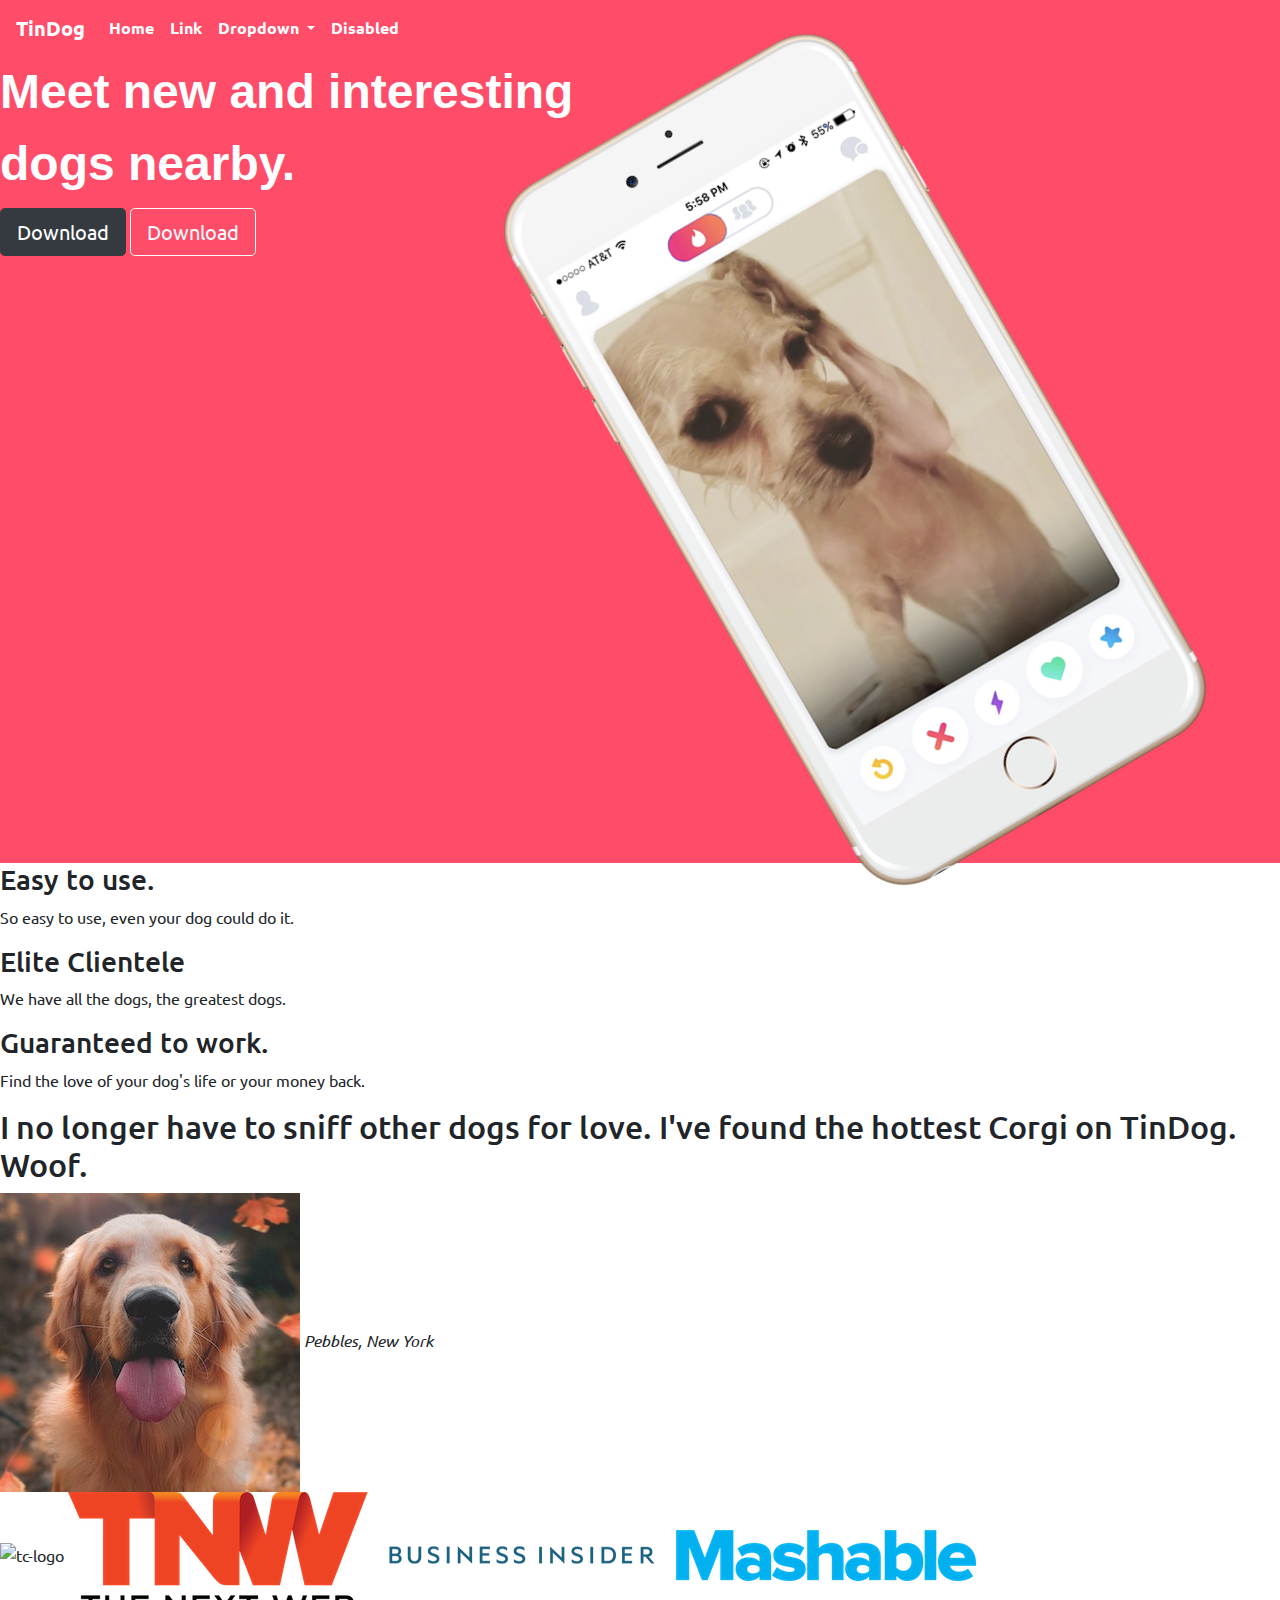
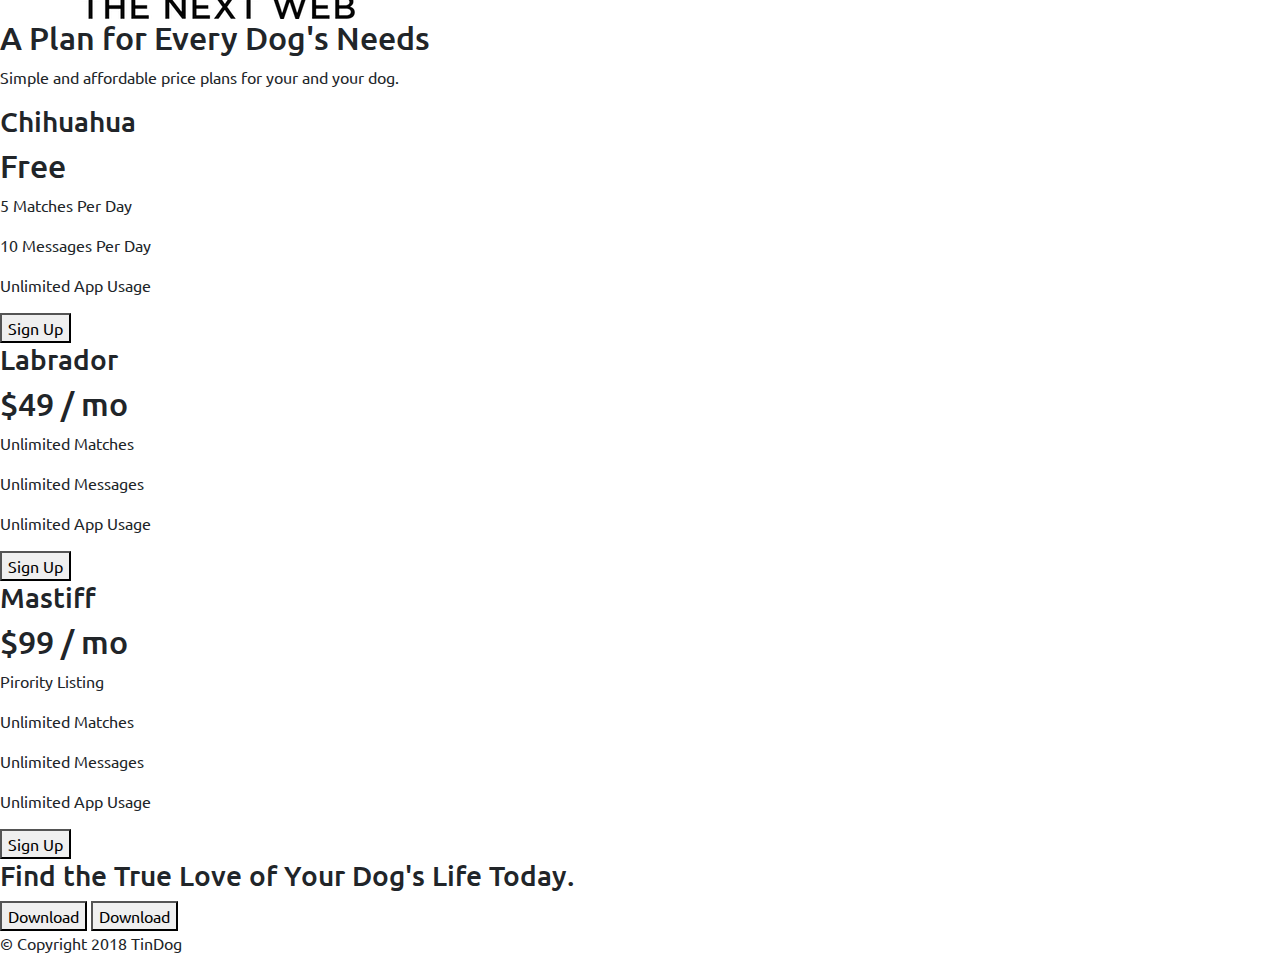
==== tindog/tindog.html.html @ b510470e "Add files via upload" ====
<!DOCTYPE html>
<html>

<head>
  <meta charset="utf-8">
  <title>TinDog</title>
 
  <!-- bootstrap links-->
  <link rel="stylesheet" href="https://cdn.jsdelivr.net/npm/bootstrap@4.0.0/dist/css/bootstrap.min.css" integrity="sha384-Gn5384xqQ1aoWXA+058RXPxPg6fy4IWvTNh0E263XmFcJlSAwiGgFAW/dAiS6JXm" crossorigin="anonymous">
  <script src="https://code.jquery.com/jquery-3.2.1.slim.min.js" integrity="sha384-KJ3o2DKtIkvYIK3UENzmM7KCkRr/rE9/Qpg6aAZGJwFDMVNA/GpGFF93hXpG5KkN" crossorigin="anonymous"></script>
  <script src="https://cdn.jsdelivr.net/npm/popper.js@1.12.9/dist/umd/popper.min.js" integrity="sha384-ApNbgh9B+Y1QKtv3Rn7W3mgPxhU9K/ScQsAP7hUibX39j7fakFPskvXusvfa0b4Q" crossorigin="anonymous"></script>
  <script src="https://cdn.jsdelivr.net/npm/bootstrap@4.0.0/dist/js/bootstrap.min.js" integrity="sha384-JZR6Spejh4U02d8jOt6vLEHfe/JQGiRRSQQxSfFWpi1MquVdAyjUar5+76PVCmYl" crossorigin="anonymous"></script>
  <!-- google fonts-->
  <link rel="stylesheet" href="tindog.css"">
  <link rel="preconnect" href="https://fonts.googleapis.com">
  <link rel="preconnect" href="https://fonts.gstatic.com" crossorigin>
  <link href="https://fonts.googleapis.com/css2?family=Ubuntu:wght@300&display=swap" rel="stylesheet"> 
  <link rel="preconnect" href="https://fonts.googleapis.com">
  <link rel="preconnect" href="https://fonts.gstatic.com" crossorigin>
  <link href="https://fonts.googleapis.com/css2?family=Montserrat:ital,wght@1,100&family=Ubuntu:wght@300&display=swap" rel="stylesheet">
  <!-- font awesome-->
  <!-- <link rel="stylesheet" href="path/to/font-awesome/css/font-awesome.min.css"> -->
  <script src="https://use.fontawesome.com/ddd71c8f5f.js"></script>
  <link rel="stylesheet" href="https://cdnjs.cloudflare.com/ajax/libs/font-awesome/4.7.0/css/font-awesome.min.css">
</head>

<body>
 
  <section id="title">

    <!-- Nav Bar -->
    
    <nav class="navbar navbar-expand-lg navbar-light  " ">
      <a style="color:white; font-weight: bold;"class="navbar-brand" href="#">TinDog</a>
      <button class="navbar-toggler" type="button" data-toggle="collapse" data-target="#navbarSupportedContent" aria-controls="navbarSupportedContent" aria-expanded="false" aria-label="Toggle navigation">
        <span class="navbar-toggler-icon"></span>
      </button>
    
      <div class="collapse navbar-collapse" id="navbarSupportedContent">
        <ul class="navbar-nav mr-auto"  >
          <li class="nav-item active"class="navbar">
            <a class="nav-link"style="color:white;font-weight: bold;" href="#">Home <span class="sr-only">(current)</span></a>
          </li>
          <li class="nav-item"class="navbar">
            <a class="nav-link"style="color:white;font-weight: bold;" href="#">Link</a>
          </li>
          <li class="nav-item dropdown" class="navbar">
            <a class="nav-link dropdown-toggle"style="color:white;font-weight: bold;" href="#" id="navbarDropdown" role="button" data-toggle="dropdown" aria-haspopup="true" aria-expanded="false">
              Dropdown
            </a>
            <div class="dropdown-menu" aria-labelledby="navbarDropdown">
              <a class="dropdown-item" href="#">Action</a>
              <a class="dropdown-item" href="#">Another action</a>
              <div class="dropdown-divider"></div>
              <a class="dropdown-item" href="#">Something else here</a>
            </div>
          </li>
          <li class="nav-item">
            <a style="color:white;font-weight: bold;" class="nav-link disabled" href="#">Disabled</a>
          </li>
        </ul>
        <!-- <form class="form-inline my-2 my-lg-0">
          <input class="form-control mr-sm-2" type="search" placeholder="Search" aria-label="Search">
          <button class="btn btn-outline-success my-2 my-sm-0" type="submit">Search</button>
        </form> -->
      </div>
     
    
    </nav>
   

    <!-- Title -->

    <div class="row">
      <div class="col-lg-6">
        <h1 class="main-header">Meet new and interesting dogs nearby.</h1>
        
        <button class="btn btn-dark btn-lg" type="button">Download</button>
        <button class=" btn btn-outline-light btn-lg"type="button">Download</button>
      </div>
     
    
      <div class="col-lg-6">
       <img class="rotate"src="images/iphone6.png" alt="">
    </div>
  </div>
  </section>


  <!-- Features -->

  <section id="features">

    <h3>Easy to use.</h3>
    <p>So easy to use, even your dog could do it.</p>

    <h3>Elite Clientele</h3>
    <p>We have all the dogs, the greatest dogs.</p>

    <h3>Guaranteed to work.</h3>
    <p>Find the love of your dog's life or your money back.</p>

  </section>


  <!-- Testimonials -->

  <section id="testimonials">

    <h2>I no longer have to sniff other dogs for love. I've found the hottest Corgi on TinDog. Woof.</h2>
    <img src="images/dog-img.jpg" alt="dog-profile">
    <em>Pebbles, New York</em>

    <!-- <h2 class="testimonial-text">My dog used to be so lonely, but with TinDog's help, they've found the love of their life. I think.</h2>
    <img class="testimonial-image" src="images/lady-img.jpg" alt="lady-profile">
    <em>Beverly, Illinois</em> -->

  </section>


  <!-- Press -->

  <section id="press">
    <img src="images/techcrunch.png" alt="tc-logo">
    <img src="images/tnw.png" alt="tnw-logo">
    <img src="images/bizinsider.png" alt="biz-insider-logo">
    <img src="images/mashable.png" alt="mashable-logo">

  </section>


  <!-- Pricing -->

  <section id="pricing">

    <h2>A Plan for Every Dog's Needs</h2>
    <p>Simple and affordable price plans for your and your dog.</p>


    <h3>Chihuahua</h3>
    <h2>Free</h2>
    <p>5 Matches Per Day</p>
    <p>10 Messages Per Day</p>
    <p>Unlimited App Usage</p>
    <button type="button">Sign Up</button>


    <h3>Labrador</h3>
    <h2>$49 / mo</h2>
    <p>Unlimited Matches</p>
    <p>Unlimited Messages</p>
    <p>Unlimited App Usage</p>
    <button type="button">Sign Up</button>


    <h3>Mastiff</h3>
    <h2>$99 / mo</h2>
    <p>Pirority Listing</p>
    <p>Unlimited Matches</p>
    <p>Unlimited Messages</p>
    <p>Unlimited App Usage</p>
    <button type="button">Sign Up</button>

  </section>


  <!-- Call to Action -->

  <section id="cta">

    <h3>Find the True Love of Your Dog's Life Today.</h3>
    <button type="button">Download</button>
    <button type="button">Download</button>

  </section>


  <!-- Footer -->

  <footer id="footer">

    <p>© Copyright 2018 TinDog</p>

  </footer>


</body>

</html>
---- tindog/tindog.css ----
body{
    font-family: 'Ubuntu', sans-serif;
} 
#title{
    background-color: #ff4c68;
}
h1{
    font-family: 'Montserrat-black', sans-serif;
    font-size: 3rem;
    line-height: 1.5;
    color:white;
    font-weight: bold;
}
.navbar-nav{
    color:white;
}
.btn btn-light{
    padding-top:70px;
}
.rotate{
   
        -webkit-transform: rotate(-30deg);
        -moz-transform: rotate(-30deg);
        -ms-transform: rotate(-30deg);
        -o-transform: rotate(-30deg);
        transform: rotate(-30deg);
    
}
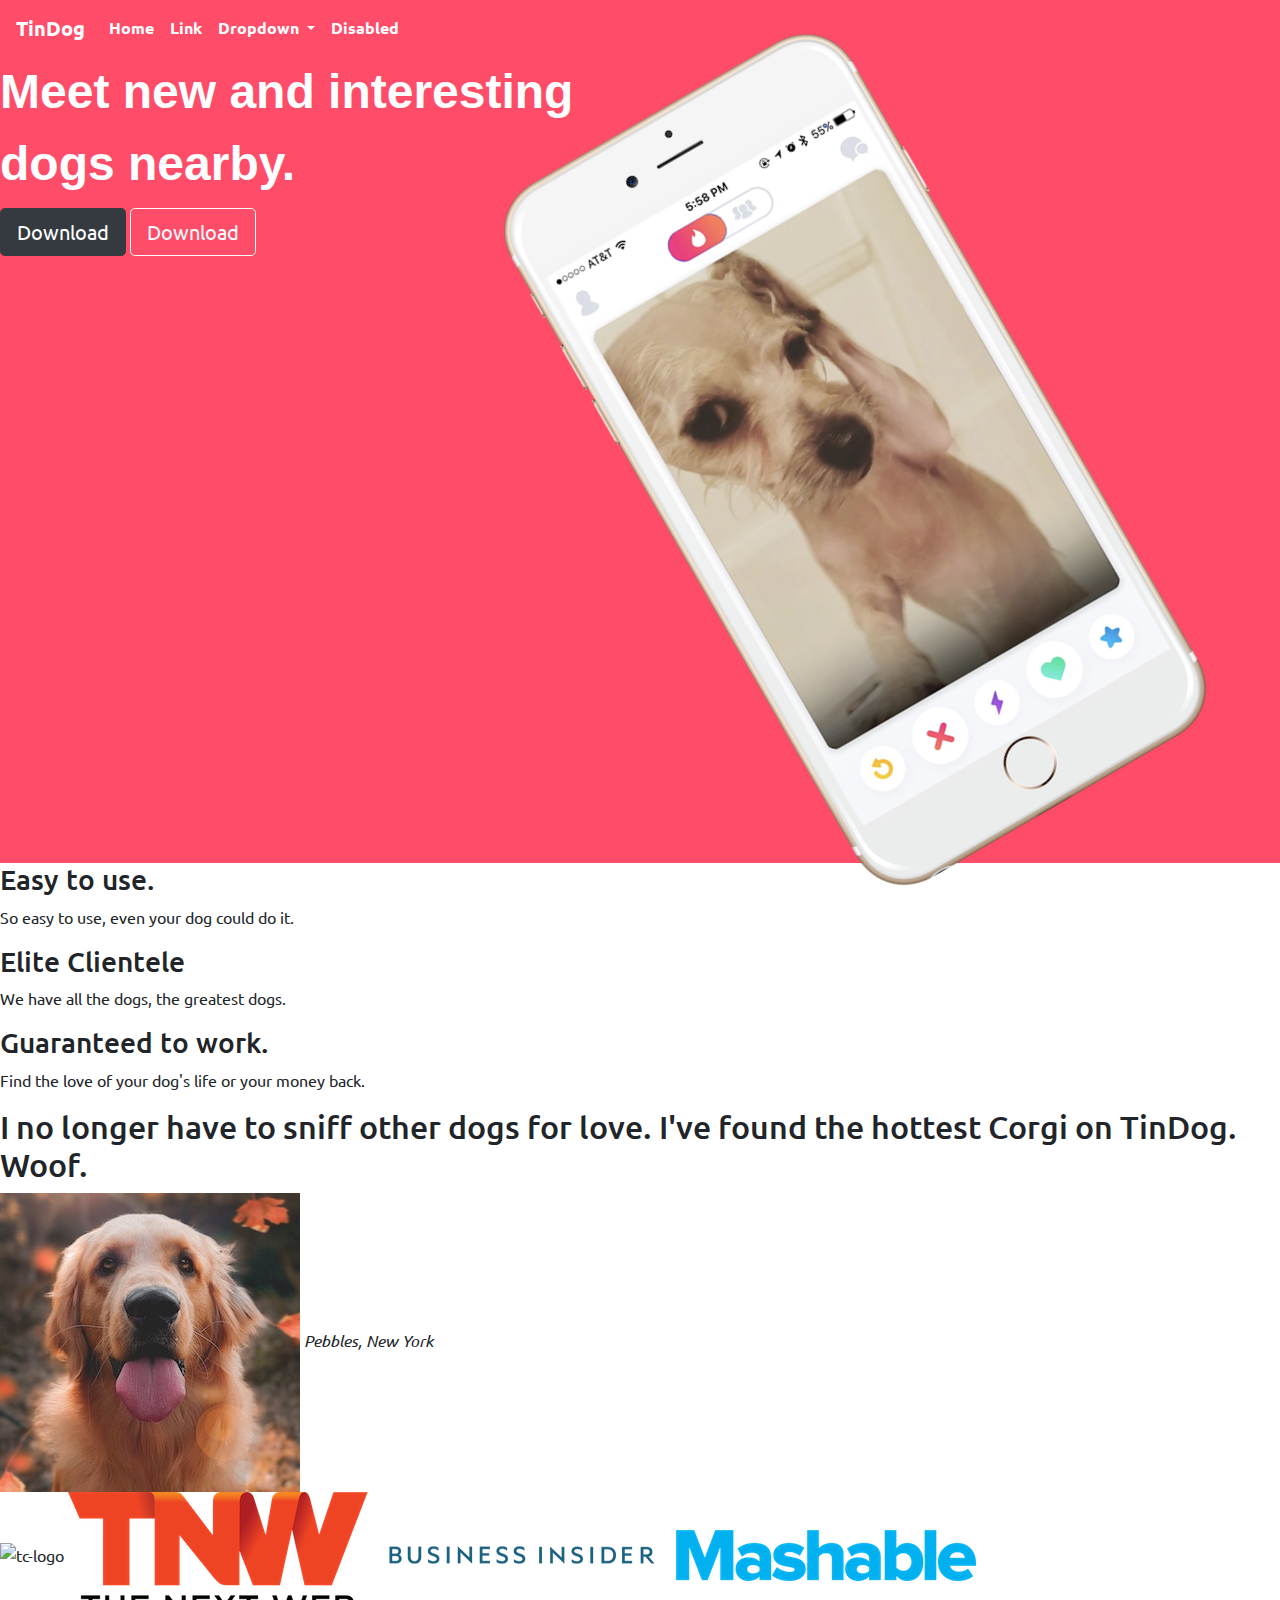
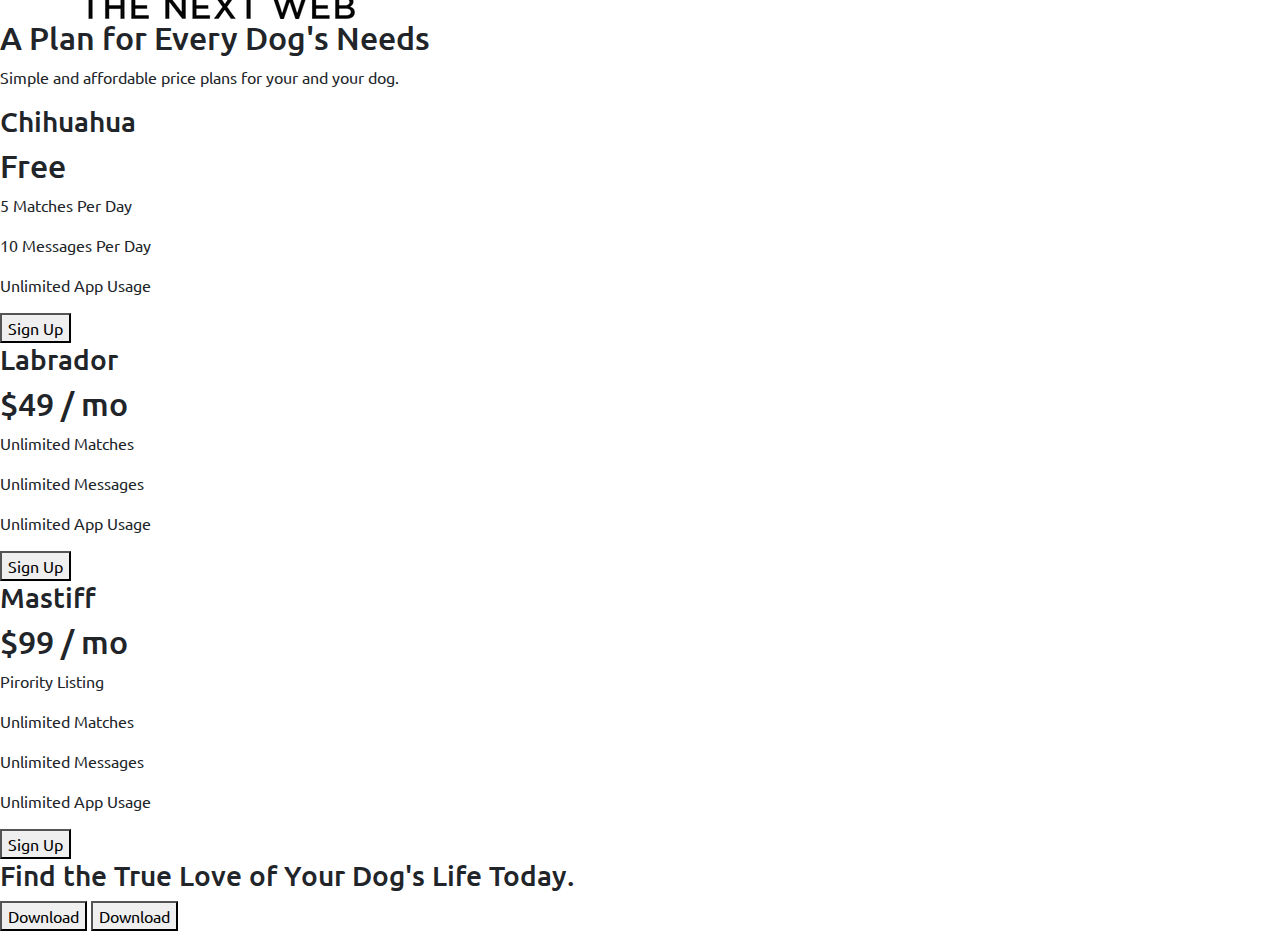
==== commit 4ed625d6: "Update tindog.html.html" ====
--- a/tindog/tindog.html.html
+++ b/tindog/tindog.html.html
@@ -176,14 +176,3 @@
 
 
   <!-- Footer -->
-
-  <footer id="footer">
-
-    <p>© Copyright 2018 TinDog</p>
-
-  </footer>
-
-
-</body>
-
-</html>
